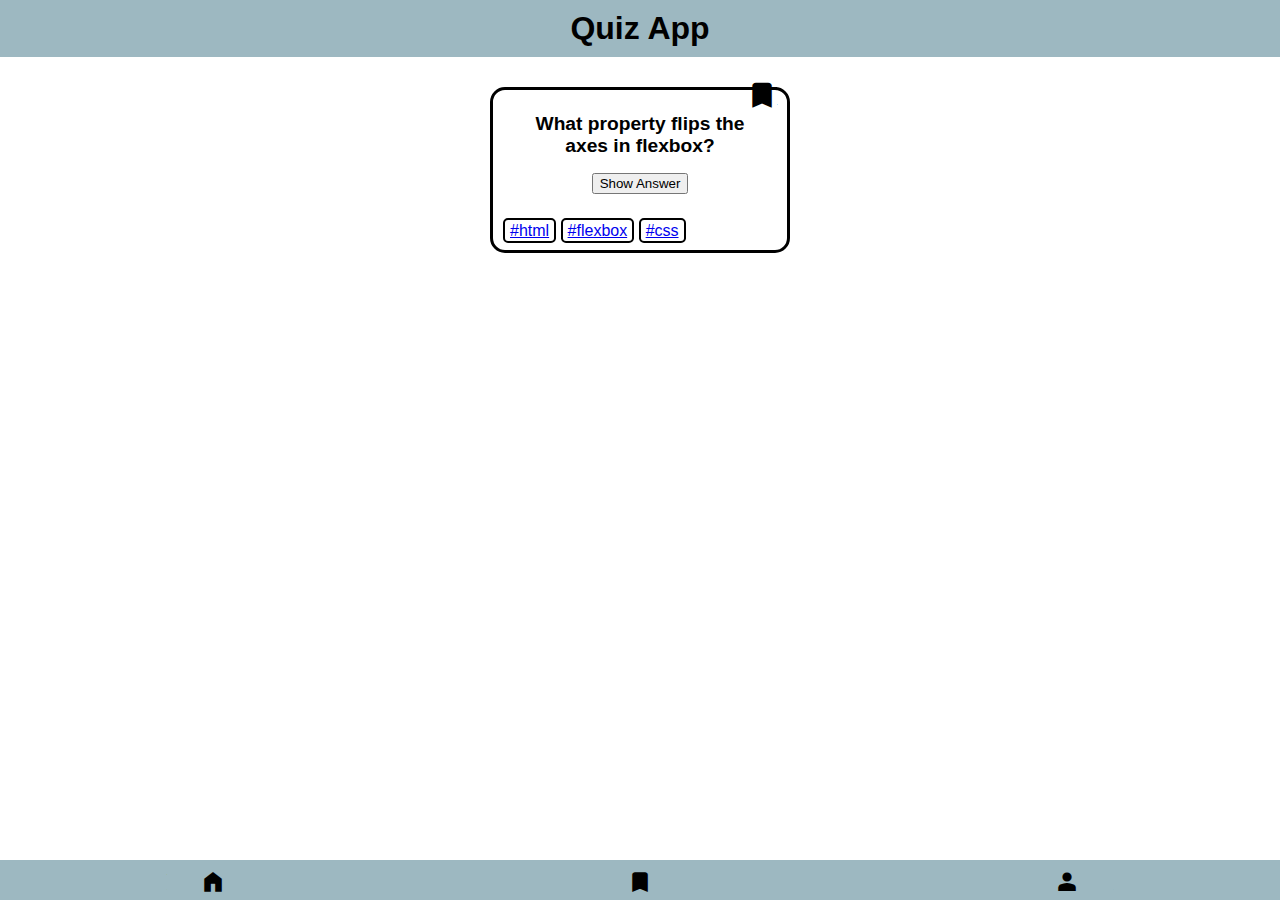
==== index.html @ 4fe7c01e "update" ====
<!DOCTYPE html>
<html lang="en">
  <head>
    <meta charset="UTF-8" />
    <meta http-equiv="X-UA-Compatible" content="IE=edge" />
    <meta name="viewport" content="width=device-width, initial-scale=1.0" />
    <title>Quiz App</title>

    <link
      rel="stylesheet"
      href="https://fonts.googleapis.com/css2?family=Material+Symbols+Outlined:opsz,wght,FILL,GRAD@20..48,100..700,0..1,-50..200"
    />
    <link rel="stylesheet" href="./css/styles.css" />
  </head>

  <body>
    <header>
      <h1>Quiz App</h1>
    </header>
    <main>
      <article class="card">
        <span class="material-symbols-outlined badge"> bookmark </span>
        <h2>What property flips the axes in flexbox?</h2>
        <button class="answer">Show Answer</button>
        <br />
        <section class="hashtags">
          <a
            href="https://developer.mozilla.org/en-US/docs/Web/HTML?retiredLocale=de"
            >#html</a
          >
          <a
            href="https://developer.mozilla.org/en-US/docs/Web/CSS/CSS_Flexible_Box_Layout/Basic_Concepts_of_Flexbox"
            >#flexbox</a
          >
          <a
            href="https://developer.mozilla.org/en-US/docs/Web/CSS?retiredLocale=de"
            >#css</a
          >
        </section>
      </article>
    </main>
    <footer>
      <span class="material-symbols-outlined"> home </span>
      <span class="material-symbols-outlined"> bookmark </span>
      <span class="material-symbols-outlined"> person_filled </span>
    </footer>
  </body>
</html>
---- css/styles.css ----
* {
  box-sizing: border-box;
}
body {
  margin: 0;
  font-family: Arial, Helvetica, sans-serif;
}
header {
  text-align: center;
  background-color: rgb(157, 184, 193);
  padding: 10px 5px;
}

header > h1 {
  margin: 0;
}
main {
  display: flex;
  flex-direction: column;
  align-items: center;
}
.card {
  border: 3px solid black;
  border-radius: 15px;
  display: flex;
  align-items: center;
  flex-direction: column;
  margin-left: min(50px, 10%);
  margin-right: min(50px, 10%);
  margin-top: 30px;
  margin-bottom: 30px;
  width: 300px;
  text-align: center;
  position: relative;
}
h2 {
  font-size: 1.2em;
  max-width: 240px;
  margin-top: 1.2em;
}
.hashtags {
  align-self: flex-start;
  margin: 10px;
}
.hashtags > a {
  border: 2px solid black;
  border-radius: 5px;
  padding: 2px 5px;
}
footer {
  display: flex;
  justify-content: space-around;
  background-color: rgb(157, 184, 193);
  position: fixed;
  bottom: 0;
  left: 0;
  right: 0;
}

footer .material-symbols-outlined {
  margin: 10px 5px 6px;
}

.material-symbols-outlined {
  font-variation-settings: "FILL" 1, "wght" 700, "GRAD" 200, "opsz" 40;
}

article > span {
  position: absolute;
  top: -10px;
  right: 10px;
  font-size: 30px !important;
}
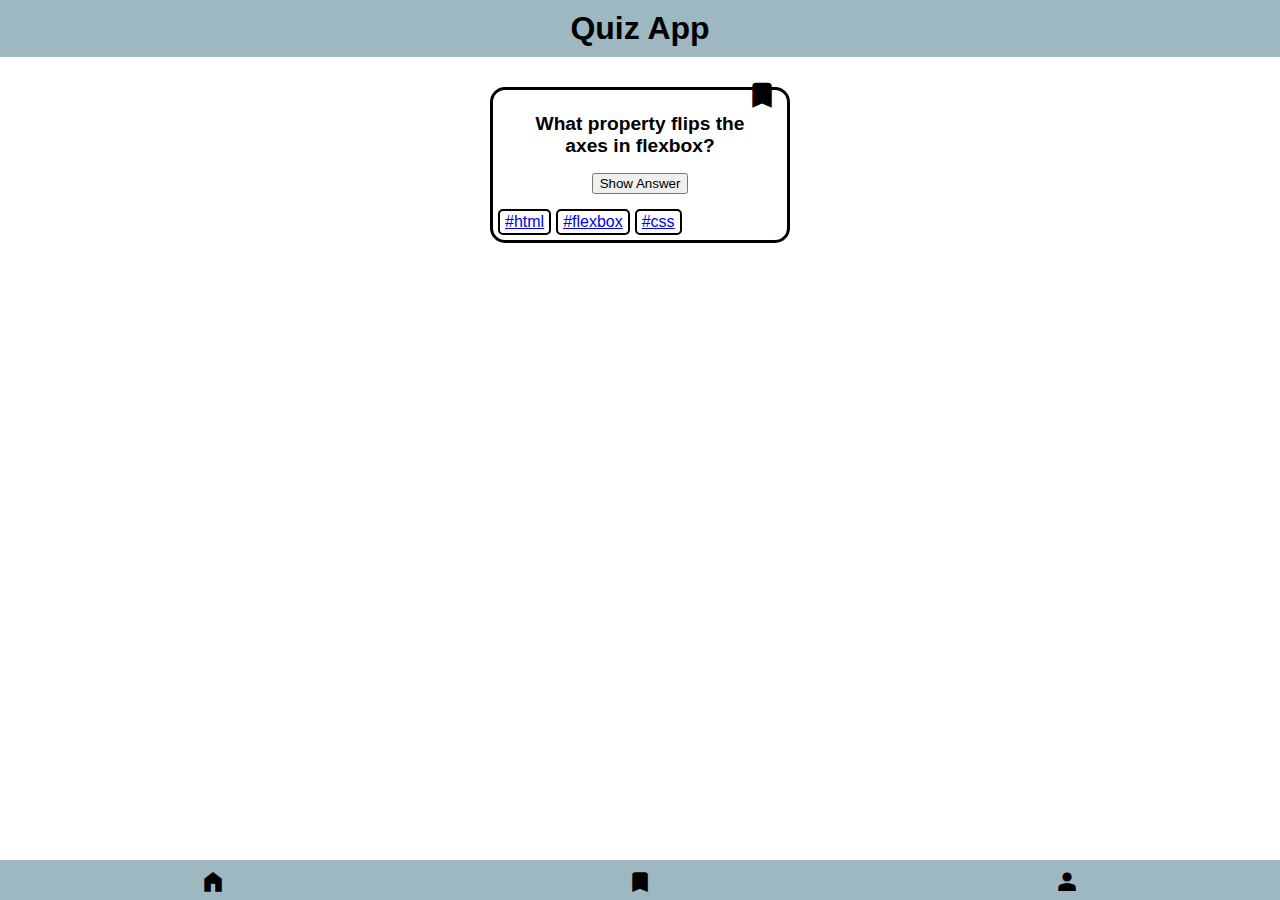
==== commit 50591d90: "make bem prettier" ====
--- a/index.html
+++ b/index.html
@@ -18,25 +18,30 @@
       <h1>Quiz App</h1>
     </header>
     <main>
-      <article class="card">
-        <span class="material-symbols-outlined badge"> bookmark </span>
-        <h2>What property flips the axes in flexbox?</h2>
-        <button class="answer">Show Answer</button>
-        <br />
-        <section class="hashtags">
-          <a
-            href="https://developer.mozilla.org/en-US/docs/Web/HTML?retiredLocale=de"
-            >#html</a
-          >
-          <a
-            href="https://developer.mozilla.org/en-US/docs/Web/CSS/CSS_Flexible_Box_Layout/Basic_Concepts_of_Flexbox"
-            >#flexbox</a
-          >
-          <a
-            href="https://developer.mozilla.org/en-US/docs/Web/CSS?retiredLocale=de"
-            >#css</a
-          >
-        </section>
+      <article class="Card">
+        <span class="material-symbols-outlined Card__bookmark"> bookmark </span>
+        <h2 class="Card__question">What property flips the axes in flexbox?</h2>
+        <button class="Card__answer-button">Show Answer</button>
+        <ul class="Card__hashtag-list">
+          <li class="Card__hashtag">
+            <a
+              href="https://developer.mozilla.org/en-US/docs/Web/HTML?retiredLocale=de"
+              >#html</a
+            >
+          </li>
+          <li class="Card__hashtag">
+            <a
+              href="https://developer.mozilla.org/en-US/docs/Web/CSS/CSS_Flexible_Box_Layout/Basic_Concepts_of_Flexbox"
+              >#flexbox</a
+            >
+          </li>
+          <li class="Card__hashtag">
+            <a
+              href="https://developer.mozilla.org/en-US/docs/Web/CSS?retiredLocale=de"
+              >#css</a
+            >
+          </li>
+        </ul>
       </article>
     </main>
     <footer>
--- a/css/styles.css
+++ b/css/styles.css
@@ -19,7 +19,7 @@
   flex-direction: column;
   align-items: center;
 }
-.card {
+.Card {
   border: 3px solid black;
   border-radius: 15px;
   display: flex;
@@ -33,19 +33,30 @@
   text-align: center;
   position: relative;
 }
-h2 {
+.Card__question {
   font-size: 1.2em;
   max-width: 240px;
   margin-top: 1.2em;
 }
-.hashtags {
+.Card__hashtag-list {
   align-self: flex-start;
-  margin: 10px;
+  list-style: none;
+  display: flex;
+  justify-content: space-around;
+  gap: 5px;
+  margin: 15px 5px 5px;
+  padding: 0;
 }
-.hashtags > a {
+.Card__hashtag {
   border: 2px solid black;
   border-radius: 5px;
   padding: 2px 5px;
+}
+.Card__bookmark {
+  position: absolute;
+  top: -10px;
+  right: 10px;
+  font-size: 30px;
 }
 footer {
   display: flex;
@@ -64,10 +75,3 @@
 .material-symbols-outlined {
   font-variation-settings: "FILL" 1, "wght" 700, "GRAD" 200, "opsz" 40;
 }
-
-article > span {
-  position: absolute;
-  top: -10px;
-  right: 10px;
-  font-size: 30px !important;
-}
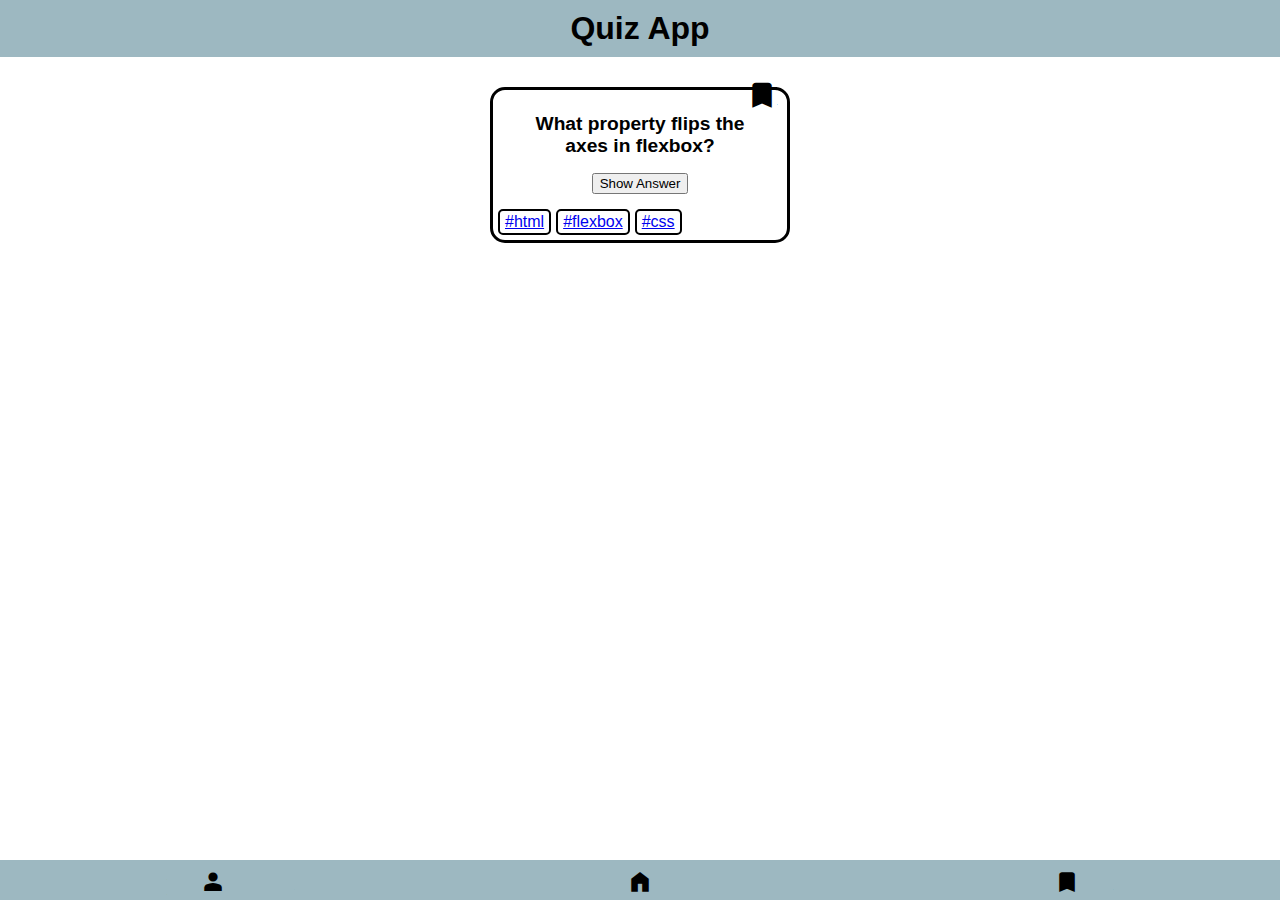
==== commit 165df951: "navbar" ====
--- a/index.html
+++ b/index.html
@@ -23,19 +23,19 @@
         <h2 class="Card__question">What property flips the axes in flexbox?</h2>
         <button class="Card__answer-button">Show Answer</button>
         <ul class="Card__hashtag-list">
-          <li class="Card__hashtag">
+          <li class="Card__hashtag-list-item">
             <a
               href="https://developer.mozilla.org/en-US/docs/Web/HTML?retiredLocale=de"
               >#html</a
             >
           </li>
-          <li class="Card__hashtag">
+          <li class="Card__hashtag-list-item">
             <a
               href="https://developer.mozilla.org/en-US/docs/Web/CSS/CSS_Flexible_Box_Layout/Basic_Concepts_of_Flexbox"
               >#flexbox</a
             >
           </li>
-          <li class="Card__hashtag">
+          <li class="Card__hashtag-list-item">
             <a
               href="https://developer.mozilla.org/en-US/docs/Web/CSS?retiredLocale=de"
               >#css</a
@@ -45,9 +45,13 @@
       </article>
     </main>
     <footer>
-      <span class="material-symbols-outlined"> home </span>
-      <span class="material-symbols-outlined"> bookmark </span>
-      <span class="material-symbols-outlined"> person_filled </span>
+      <nav>
+        <ul>
+          <li class="material-symbols-outlined">person_filled</li>
+          <li class="material-symbols-outlined">home</li>
+          <li class="material-symbols-outlined">bookmark</li>
+        </ul>
+      </nav>
     </footer>
   </body>
 </html>
--- a/css/styles.css
+++ b/css/styles.css
@@ -47,7 +47,7 @@
   margin: 15px 5px 5px;
   padding: 0;
 }
-.Card__hashtag {
+.Card__hashtag-list-item {
   border: 2px solid black;
   border-radius: 5px;
   padding: 2px 5px;
@@ -58,7 +58,7 @@
   right: 10px;
   font-size: 30px;
 }
-footer {
+footer ul {
   display: flex;
   justify-content: space-around;
   background-color: rgb(157, 184, 193);
@@ -66,6 +66,8 @@
   bottom: 0;
   left: 0;
   right: 0;
+  margin: 0;
+  padding: 0;
 }
 
 footer .material-symbols-outlined {
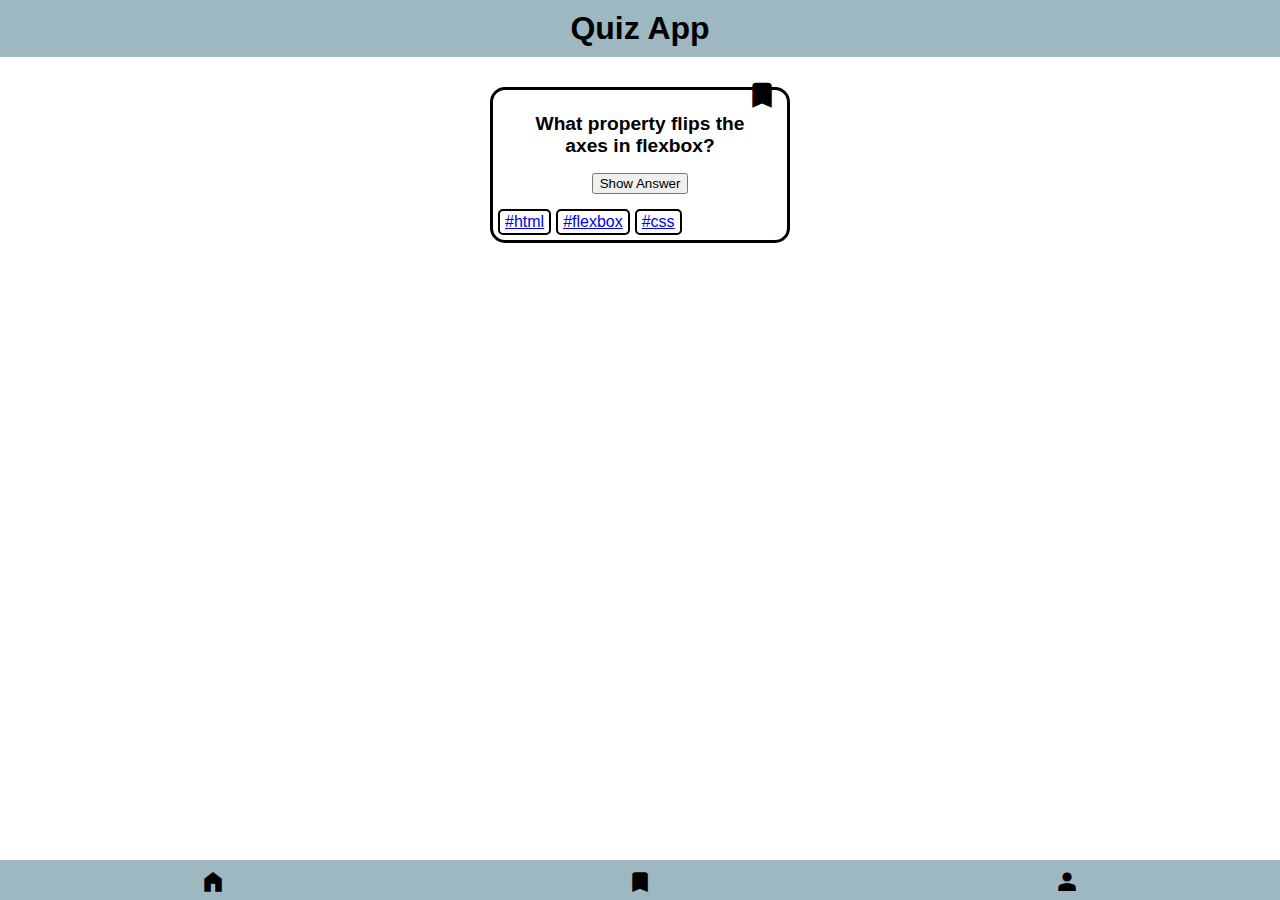
==== commit b5e16844: "fix footer" ====
--- a/index.html
+++ b/index.html
@@ -47,9 +47,9 @@
     <footer>
       <nav>
         <ul>
-          <li class="material-symbols-outlined">person_filled</li>
           <li class="material-symbols-outlined">home</li>
           <li class="material-symbols-outlined">bookmark</li>
+          <li class="material-symbols-outlined">person_filled</li>
         </ul>
       </nav>
     </footer>
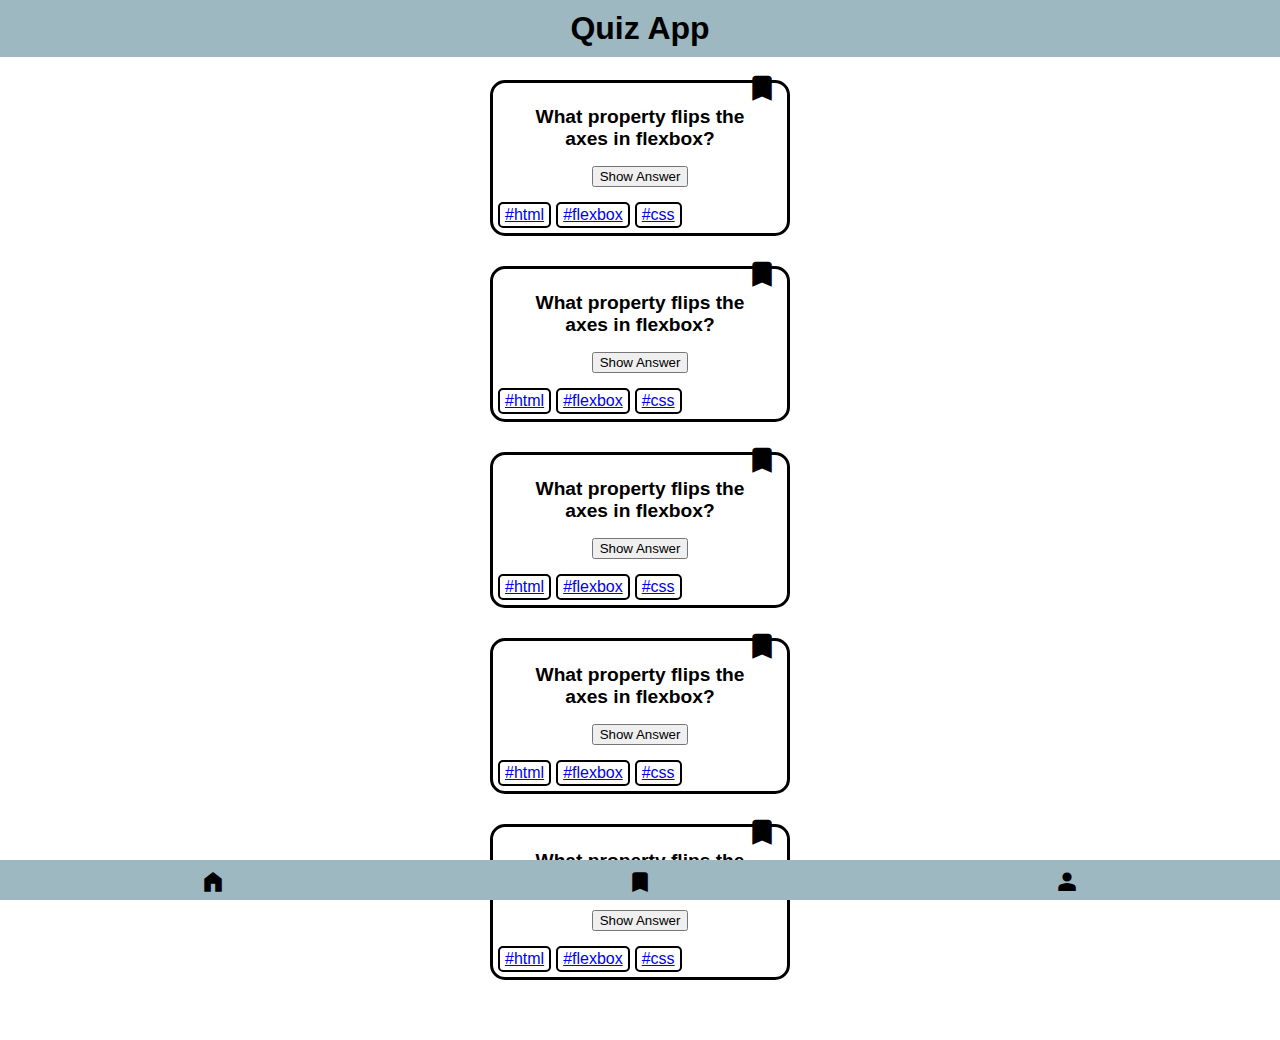
==== commit 556d7839: "mlutiply-cards and fix header and footer" ====
--- a/index.html
+++ b/index.html
@@ -18,7 +18,107 @@
       <h1>Quiz App</h1>
     </header>
     <main>
-      <article class="Card">
+      <article class="Card --one">
+        <span class="material-symbols-outlined Card__bookmark"> bookmark </span>
+        <h2 class="Card__question">What property flips the axes in flexbox?</h2>
+        <button class="Card__answer-button">Show Answer</button>
+        <ul class="Card__hashtag-list">
+          <li class="Card__hashtag-list-item">
+            <a
+              href="https://developer.mozilla.org/en-US/docs/Web/HTML?retiredLocale=de"
+              >#html</a
+            >
+          </li>
+          <li class="Card__hashtag-list-item">
+            <a
+              href="https://developer.mozilla.org/en-US/docs/Web/CSS/CSS_Flexible_Box_Layout/Basic_Concepts_of_Flexbox"
+              >#flexbox</a
+            >
+          </li>
+          <li class="Card__hashtag-list-item">
+            <a
+              href="https://developer.mozilla.org/en-US/docs/Web/CSS?retiredLocale=de"
+              >#css</a
+            >
+          </li>
+        </ul>
+      </article>
+      <article class="Card --two">
+        <span class="material-symbols-outlined Card__bookmark"> bookmark </span>
+        <h2 class="Card__question">What property flips the axes in flexbox?</h2>
+        <button class="Card__answer-button">Show Answer</button>
+        <ul class="Card__hashtag-list">
+          <li class="Card__hashtag-list-item">
+            <a
+              href="https://developer.mozilla.org/en-US/docs/Web/HTML?retiredLocale=de"
+              >#html</a
+            >
+          </li>
+          <li class="Card__hashtag-list-item">
+            <a
+              href="https://developer.mozilla.org/en-US/docs/Web/CSS/CSS_Flexible_Box_Layout/Basic_Concepts_of_Flexbox"
+              >#flexbox</a
+            >
+          </li>
+          <li class="Card__hashtag-list-item">
+            <a
+              href="https://developer.mozilla.org/en-US/docs/Web/CSS?retiredLocale=de"
+              >#css</a
+            >
+          </li>
+        </ul>
+      </article>
+      <article class="Card --three">
+        <span class="material-symbols-outlined Card__bookmark"> bookmark </span>
+        <h2 class="Card__question">What property flips the axes in flexbox?</h2>
+        <button class="Card__answer-button">Show Answer</button>
+        <ul class="Card__hashtag-list">
+          <li class="Card__hashtag-list-item">
+            <a
+              href="https://developer.mozilla.org/en-US/docs/Web/HTML?retiredLocale=de"
+              >#html</a
+            >
+          </li>
+          <li class="Card__hashtag-list-item">
+            <a
+              href="https://developer.mozilla.org/en-US/docs/Web/CSS/CSS_Flexible_Box_Layout/Basic_Concepts_of_Flexbox"
+              >#flexbox</a
+            >
+          </li>
+          <li class="Card__hashtag-list-item">
+            <a
+              href="https://developer.mozilla.org/en-US/docs/Web/CSS?retiredLocale=de"
+              >#css</a
+            >
+          </li>
+        </ul>
+      </article>
+      <article class="Card --four">
+        <span class="material-symbols-outlined Card__bookmark"> bookmark </span>
+        <h2 class="Card__question">What property flips the axes in flexbox?</h2>
+        <button class="Card__answer-button">Show Answer</button>
+        <ul class="Card__hashtag-list">
+          <li class="Card__hashtag-list-item">
+            <a
+              href="https://developer.mozilla.org/en-US/docs/Web/HTML?retiredLocale=de"
+              >#html</a
+            >
+          </li>
+          <li class="Card__hashtag-list-item">
+            <a
+              href="https://developer.mozilla.org/en-US/docs/Web/CSS/CSS_Flexible_Box_Layout/Basic_Concepts_of_Flexbox"
+              >#flexbox</a
+            >
+          </li>
+          <li class="Card__hashtag-list-item">
+            <a
+              href="https://developer.mozilla.org/en-US/docs/Web/CSS?retiredLocale=de"
+              >#css</a
+            >
+          </li>
+        </ul>
+      </article>
+      <article class="Card --five">
         <span class="material-symbols-outlined Card__bookmark"> bookmark </span>
         <h2 class="Card__question">What property flips the axes in flexbox?</h2>
         <button class="Card__answer-button">Show Answer</button>
--- a/css/styles.css
+++ b/css/styles.css
@@ -14,10 +14,21 @@
 header > h1 {
   margin: 0;
 }
+
+header {
+  position: fixed;
+  top: 0;
+  left: 0;
+  right: 0;
+  z-index: 1;
+}
+
 main {
   display: flex;
   flex-direction: column;
   align-items: center;
+  margin-top: 50px;
+  margin-bottom: 60px;
 }
 .Card {
   border: 3px solid black;
@@ -28,7 +39,7 @@
   margin-left: min(50px, 10%);
   margin-right: min(50px, 10%);
   margin-top: 30px;
-  margin-bottom: 30px;
+  margin-bottom: 0px;
   width: 300px;
   text-align: center;
   position: relative;
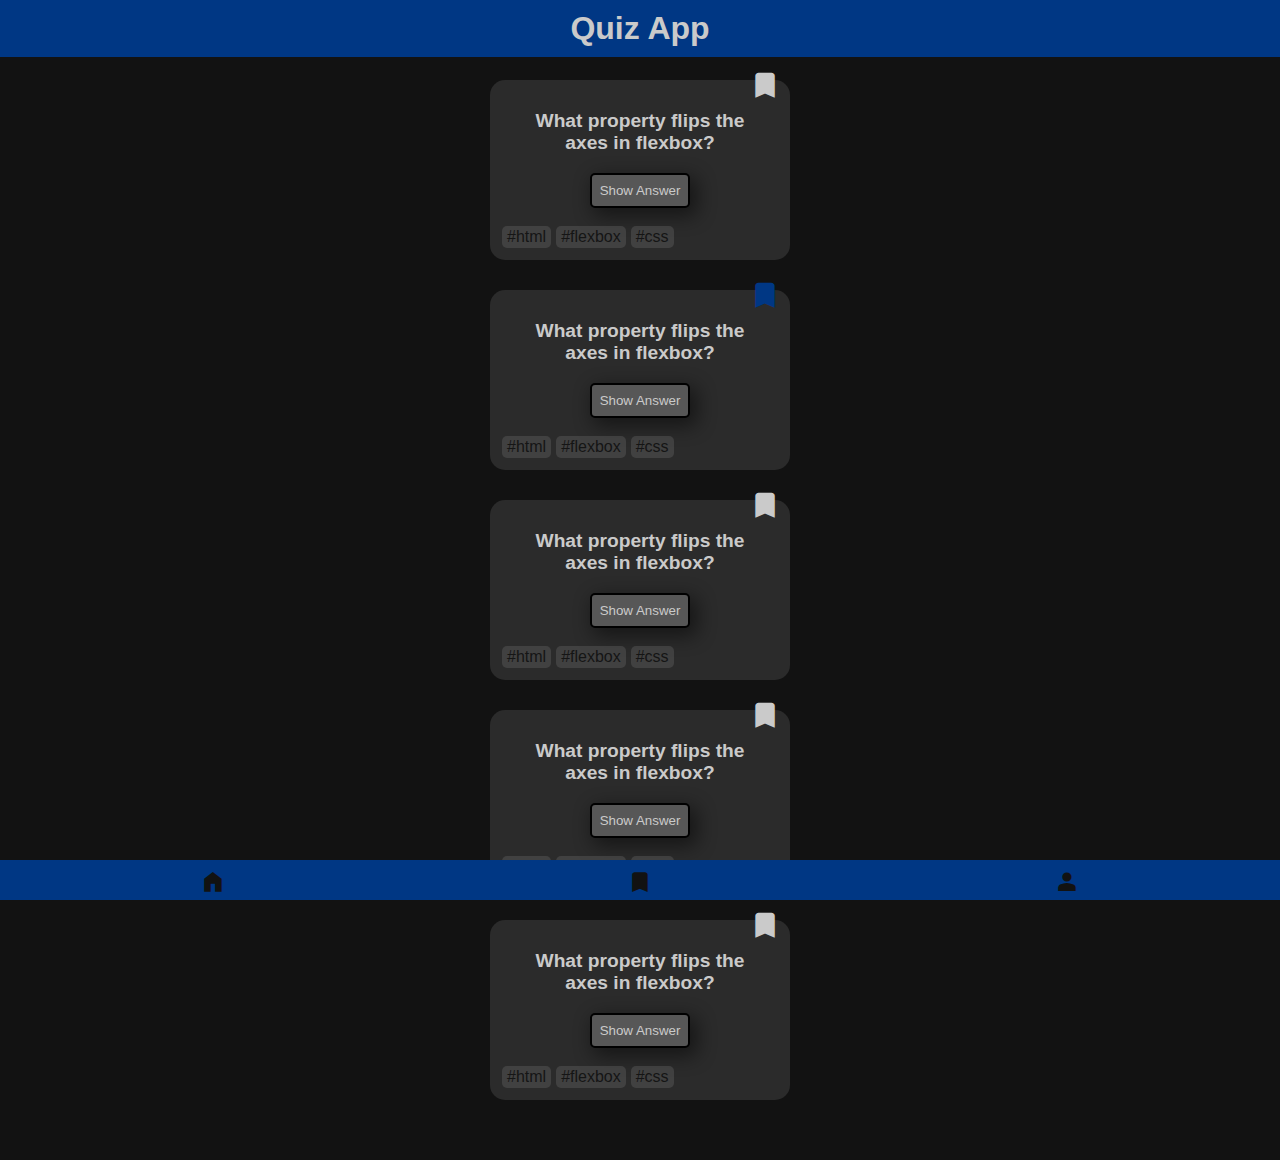
==== commit ed94fa3b: "change style" ====
--- a/index.html
+++ b/index.html
@@ -44,7 +44,11 @@
         </ul>
       </article>
       <article class="Card --two">
-        <span class="material-symbols-outlined Card__bookmark"> bookmark </span>
+        <span
+          class="material-symbols-outlined Card__bookmark Card__bookmark--marked"
+        >
+          bookmark
+        </span>
         <h2 class="Card__question">What property flips the axes in flexbox?</h2>
         <button class="Card__answer-button">Show Answer</button>
         <ul class="Card__hashtag-list">
--- a/css/styles.css
+++ b/css/styles.css
@@ -1,14 +1,24 @@
 * {
   box-sizing: border-box;
 }
+:root {
+  --color-five: #cacaca;
+  --color-two: #575757;
+  --color-three: #2b2b2b;
+  --color-four: #121212;
+  --color-one: #003784;
+}
+
 body {
   margin: 0;
   font-family: Arial, Helvetica, sans-serif;
+  background-color: var(--color-four);
 }
 header {
   text-align: center;
-  background-color: rgb(157, 184, 193);
+  background-color: var(--color-one);
   padding: 10px 5px;
+  color: var(--color-five);
 }
 
 header > h1 {
@@ -31,7 +41,7 @@
   margin-bottom: 60px;
 }
 .Card {
-  border: 3px solid black;
+  border: none;
   border-radius: 15px;
   display: flex;
   align-items: center;
@@ -43,12 +53,29 @@
   width: 300px;
   text-align: center;
   position: relative;
+  background-color: var(--color-three);
+  padding: 7px;
+  color: var(--color-five);
 }
 .Card__question {
   font-size: 1.2em;
   max-width: 240px;
   margin-top: 1.2em;
 }
+.Card__answer-button {
+  background-color: var(--color-two);
+  border: none;
+  padding: 8px;
+  margin: 3px;
+  color: var(--color-five);
+  border-radius: 5px;
+  border: 2px solid black;
+  box-shadow: 5px 6px 19px 2px rgba(0, 0, 0, 0.49);
+}
+/* .Card__answer-button:hover {
+  padding: 5px;
+  margin: 0px;
+} */
 .Card__hashtag-list {
   align-self: flex-start;
   list-style: none;
@@ -59,20 +86,33 @@
   padding: 0;
 }
 .Card__hashtag-list-item {
-  border: 2px solid black;
+  border: none;
   border-radius: 5px;
   padding: 2px 5px;
+  background-color: var(--color-two);
+  opacity: 0.5;
+}
+.Card__hashtag-list-item a {
+  color: black;
+  text-decoration: none;
 }
 .Card__bookmark {
   position: absolute;
   top: -10px;
   right: 10px;
   font-size: 30px;
+  color: var(--color-five);
+}
+.Card__bookmark--marked {
+  color: var(--color-one);
+}
+footer {
+  color: var(--color-four);
 }
 footer ul {
   display: flex;
   justify-content: space-around;
-  background-color: rgb(157, 184, 193);
+  background-color: var(--color-one);
   position: fixed;
   bottom: 0;
   left: 0;
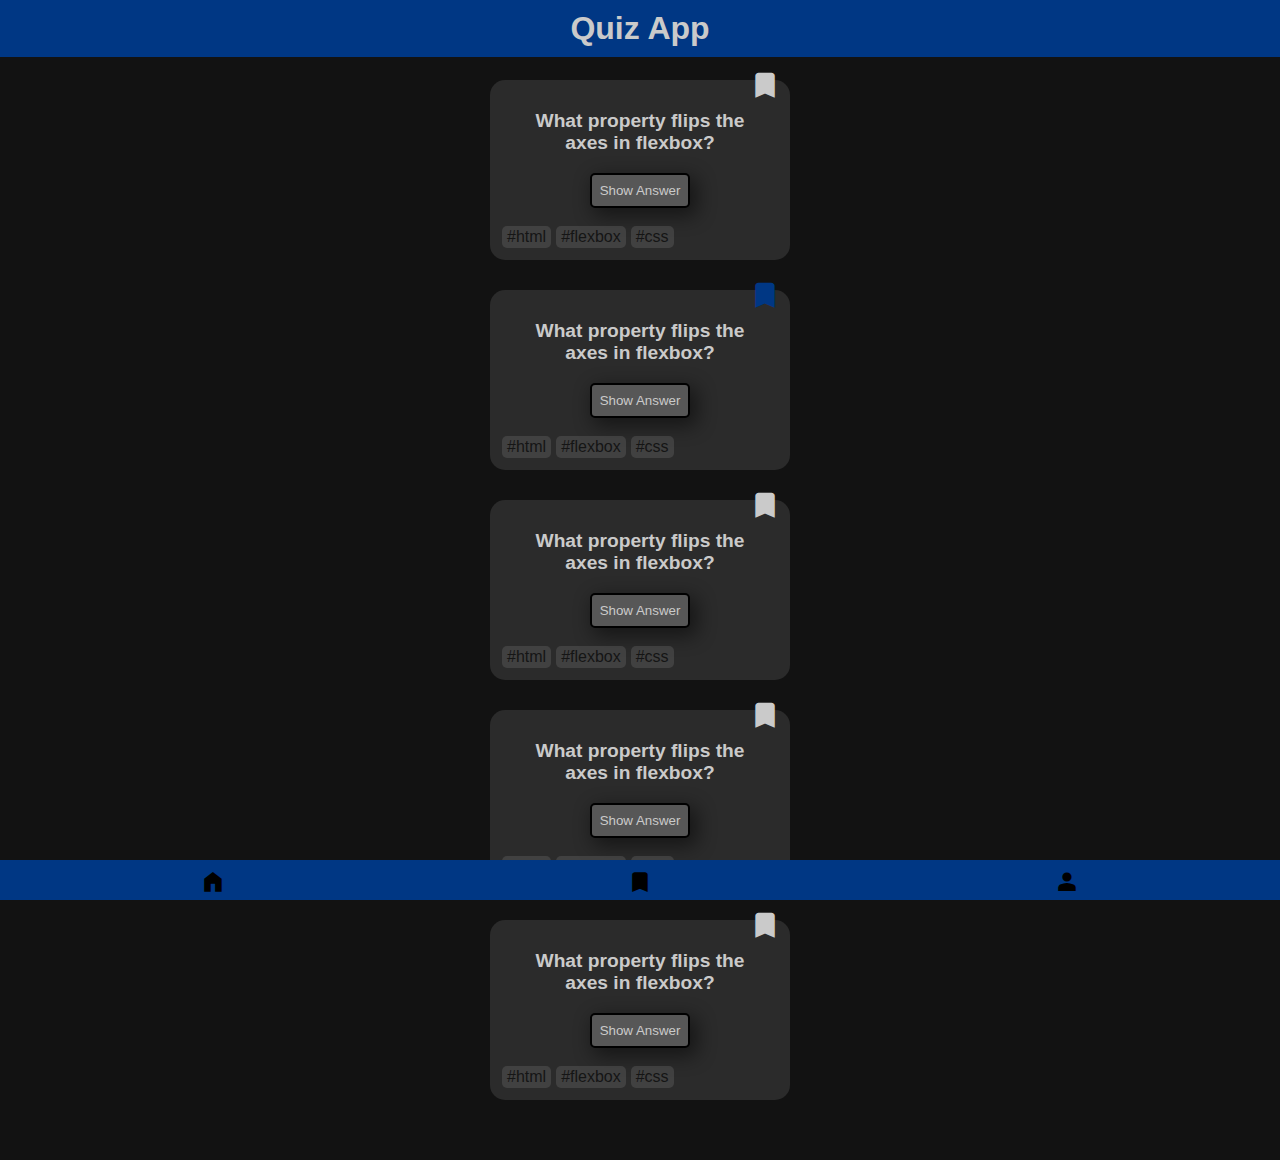
==== commit 917bea45: "style profile Page and rename Css-files" ====
--- a/index.html
+++ b/index.html
@@ -18,24 +18,24 @@
       <h1>Quiz App</h1>
     </header>
     <main>
-      <article class="Card --one">
-        <span class="material-symbols-outlined Card__bookmark"> bookmark </span>
-        <h2 class="Card__question">What property flips the axes in flexbox?</h2>
-        <button class="Card__answer-button">Show Answer</button>
-        <ul class="Card__hashtag-list">
-          <li class="Card__hashtag-list-item">
+      <article class="card --one">
+        <span class="material-symbols-outlined card__bookmark"> bookmark </span>
+        <h2 class="card__question">What property flips the axes in flexbox?</h2>
+        <button class="card__answer-button">Show Answer</button>
+        <ul class="card__hashtag-list">
+          <li class="card__hashtag-list-item">
             <a
               href="https://developer.mozilla.org/en-US/docs/Web/HTML?retiredLocale=de"
               >#html</a
             >
           </li>
-          <li class="Card__hashtag-list-item">
+          <li class="card__hashtag-list-item">
             <a
               href="https://developer.mozilla.org/en-US/docs/Web/CSS/CSS_Flexible_Box_Layout/Basic_Concepts_of_Flexbox"
               >#flexbox</a
             >
           </li>
-          <li class="Card__hashtag-list-item">
+          <li class="card__hashtag-list-item">
             <a
               href="https://developer.mozilla.org/en-US/docs/Web/CSS?retiredLocale=de"
               >#css</a
@@ -43,28 +43,28 @@
           </li>
         </ul>
       </article>
-      <article class="Card --two">
+      <article class="card --two">
         <span
-          class="material-symbols-outlined Card__bookmark Card__bookmark--marked"
+          class="material-symbols-outlined card__bookmark card__bookmark--marked"
         >
           bookmark
         </span>
-        <h2 class="Card__question">What property flips the axes in flexbox?</h2>
-        <button class="Card__answer-button">Show Answer</button>
-        <ul class="Card__hashtag-list">
-          <li class="Card__hashtag-list-item">
+        <h2 class="card__question">What property flips the axes in flexbox?</h2>
+        <button class="card__answer-button">Show Answer</button>
+        <ul class="card__hashtag-list">
+          <li class="card__hashtag-list-item">
             <a
               href="https://developer.mozilla.org/en-US/docs/Web/HTML?retiredLocale=de"
               >#html</a
             >
           </li>
-          <li class="Card__hashtag-list-item">
+          <li class="card__hashtag-list-item">
             <a
               href="https://developer.mozilla.org/en-US/docs/Web/CSS/CSS_Flexible_Box_Layout/Basic_Concepts_of_Flexbox"
               >#flexbox</a
             >
           </li>
-          <li class="Card__hashtag-list-item">
+          <li class="card__hashtag-list-item">
             <a
               href="https://developer.mozilla.org/en-US/docs/Web/CSS?retiredLocale=de"
               >#css</a
@@ -72,24 +72,24 @@
           </li>
         </ul>
       </article>
-      <article class="Card --three">
-        <span class="material-symbols-outlined Card__bookmark"> bookmark </span>
-        <h2 class="Card__question">What property flips the axes in flexbox?</h2>
-        <button class="Card__answer-button">Show Answer</button>
-        <ul class="Card__hashtag-list">
-          <li class="Card__hashtag-list-item">
+      <article class="card --three">
+        <span class="material-symbols-outlined card__bookmark"> bookmark </span>
+        <h2 class="card__question">What property flips the axes in flexbox?</h2>
+        <button class="card__answer-button">Show Answer</button>
+        <ul class="card__hashtag-list">
+          <li class="card__hashtag-list-item">
             <a
               href="https://developer.mozilla.org/en-US/docs/Web/HTML?retiredLocale=de"
               >#html</a
             >
           </li>
-          <li class="Card__hashtag-list-item">
+          <li class="card__hashtag-list-item">
             <a
               href="https://developer.mozilla.org/en-US/docs/Web/CSS/CSS_Flexible_Box_Layout/Basic_Concepts_of_Flexbox"
               >#flexbox</a
             >
           </li>
-          <li class="Card__hashtag-list-item">
+          <li class="card__hashtag-list-item">
             <a
               href="https://developer.mozilla.org/en-US/docs/Web/CSS?retiredLocale=de"
               >#css</a
@@ -97,24 +97,24 @@
           </li>
         </ul>
       </article>
-      <article class="Card --four">
-        <span class="material-symbols-outlined Card__bookmark"> bookmark </span>
-        <h2 class="Card__question">What property flips the axes in flexbox?</h2>
-        <button class="Card__answer-button">Show Answer</button>
-        <ul class="Card__hashtag-list">
-          <li class="Card__hashtag-list-item">
+      <article class="card --four">
+        <span class="material-symbols-outlined card__bookmark"> bookmark </span>
+        <h2 class="card__question">What property flips the axes in flexbox?</h2>
+        <button class="card__answer-button">Show Answer</button>
+        <ul class="card__hashtag-list">
+          <li class="card__hashtag-list-item">
             <a
               href="https://developer.mozilla.org/en-US/docs/Web/HTML?retiredLocale=de"
               >#html</a
             >
           </li>
-          <li class="Card__hashtag-list-item">
+          <li class="card__hashtag-list-item">
             <a
               href="https://developer.mozilla.org/en-US/docs/Web/CSS/CSS_Flexible_Box_Layout/Basic_Concepts_of_Flexbox"
               >#flexbox</a
             >
           </li>
-          <li class="Card__hashtag-list-item">
+          <li class="card__hashtag-list-item">
             <a
               href="https://developer.mozilla.org/en-US/docs/Web/CSS?retiredLocale=de"
               >#css</a
@@ -122,24 +122,24 @@
           </li>
         </ul>
       </article>
-      <article class="Card --five">
-        <span class="material-symbols-outlined Card__bookmark"> bookmark </span>
-        <h2 class="Card__question">What property flips the axes in flexbox?</h2>
-        <button class="Card__answer-button">Show Answer</button>
-        <ul class="Card__hashtag-list">
-          <li class="Card__hashtag-list-item">
+      <article class="card --five">
+        <span class="material-symbols-outlined card__bookmark"> bookmark </span>
+        <h2 class="card__question">What property flips the axes in flexbox?</h2>
+        <button class="card__answer-button">Show Answer</button>
+        <ul class="card__hashtag-list">
+          <li class="card__hashtag-list-item">
             <a
               href="https://developer.mozilla.org/en-US/docs/Web/HTML?retiredLocale=de"
               >#html</a
             >
           </li>
-          <li class="Card__hashtag-list-item">
+          <li class="card__hashtag-list-item">
             <a
               href="https://developer.mozilla.org/en-US/docs/Web/CSS/CSS_Flexible_Box_Layout/Basic_Concepts_of_Flexbox"
               >#flexbox</a
             >
           </li>
-          <li class="Card__hashtag-list-item">
+          <li class="card__hashtag-list-item">
             <a
               href="https://developer.mozilla.org/en-US/docs/Web/CSS?retiredLocale=de"
               >#css</a
@@ -151,9 +151,15 @@
     <footer>
       <nav>
         <ul>
-          <li class="material-symbols-outlined">home</li>
-          <li class="material-symbols-outlined">bookmark</li>
-          <li class="material-symbols-outlined">person_filled</li>
+          <li class="material-symbols-outlined">
+            <a href="./index.html">home</a>
+          </li>
+          <li class="material-symbols-outlined">
+            <a href="./bookmarks.html">bookmark</a>
+          </li>
+          <li class="material-symbols-outlined">
+            <a href="./profile.html">person_filled</a>
+          </li>
         </ul>
       </nav>
     </footer>
--- a/css/styles.css
+++ b/css/styles.css
@@ -13,6 +13,7 @@
   margin: 0;
   font-family: Arial, Helvetica, sans-serif;
   background-color: var(--color-four);
+  color: var(--color-five);
 }
 header {
   text-align: center;
@@ -40,7 +41,10 @@
   margin-top: 50px;
   margin-bottom: 60px;
 }
-.Card {
+
+/* card */
+
+.card {
   border: none;
   border-radius: 15px;
   display: flex;
@@ -57,12 +61,12 @@
   padding: 7px;
   color: var(--color-five);
 }
-.Card__question {
+.card__question {
   font-size: 1.2em;
   max-width: 240px;
   margin-top: 1.2em;
 }
-.Card__answer-button {
+.card__answer-button {
   background-color: var(--color-two);
   border: none;
   padding: 8px;
@@ -72,11 +76,7 @@
   border: 2px solid black;
   box-shadow: 5px 6px 19px 2px rgba(0, 0, 0, 0.49);
 }
-/* .Card__answer-button:hover {
-  padding: 5px;
-  margin: 0px;
-} */
-.Card__hashtag-list {
+.card__hashtag-list {
   align-self: flex-start;
   list-style: none;
   display: flex;
@@ -85,27 +85,30 @@
   margin: 15px 5px 5px;
   padding: 0;
 }
-.Card__hashtag-list-item {
+.card__hashtag-list-item {
   border: none;
   border-radius: 5px;
   padding: 2px 5px;
   background-color: var(--color-two);
   opacity: 0.5;
 }
-.Card__hashtag-list-item a {
+.card__hashtag-list-item a {
   color: black;
   text-decoration: none;
 }
-.Card__bookmark {
+.card__bookmark {
   position: absolute;
   top: -10px;
   right: 10px;
   font-size: 30px;
   color: var(--color-five);
 }
-.Card__bookmark--marked {
+.card__bookmark--marked {
   color: var(--color-one);
 }
+
+/* footer */
+
 footer {
   color: var(--color-four);
 }
@@ -128,3 +131,86 @@
 .material-symbols-outlined {
   font-variation-settings: "FILL" 1, "wght" 700, "GRAD" 200, "opsz" 40;
 }
+
+footer a {
+  color: black;
+  text-decoration: none;
+}
+
+/* profile page */
+.profile-card {
+  width: 90%;
+  margin-top: 3rem;
+  display: flex;
+  flex-direction: column;
+  align-items: center;
+}
+
+.profile-card__img {
+  width: 13rem;
+  height: 13rem;
+  border-radius: 30%;
+}
+
+.profile-card__about {
+  background-color: var(--color-three);
+  padding: 1rem 1rem 0.5rem 1rem;
+  border-radius: 2rem;
+}
+.profile-card__about-heading {
+  margin: 0;
+}
+
+.profile-card__about-text {
+  margin: 0.5rem 0;
+}
+
+.counter-list {
+  padding: 0;
+  display: flex;
+  gap: 0.5rem;
+}
+
+.counter-list__container {
+  height: auto;
+  display: flex;
+  justify-content: center;
+  align-items: center;
+  padding: 0.4rem 1rem;
+  border-radius: 0.7rem;
+  background-color: #2b2b2b;
+}
+
+.counter-list__item {
+  z-index: 1;
+  color: var(--color-five);
+  padding-right: 0.4rem;
+}
+
+.settings {
+  width: 90%;
+}
+.settings h3 {
+  padding-left: 16px;
+}
+.settings__dark-mode {
+  display: flex;
+  align-items: center;
+  justify-content: center;
+  gap: 1rem;
+  padding: 0.4rem 1rem;
+  border-radius: 0.7rem;
+  background-color: #2b2b2b;
+  width: 70%;
+  margin: auto;
+}
+.settings__dark-mode-button {
+  color: var(--foreground);
+  border: 2px solid currentColor;
+  padding: 4px;
+  background: transparent;
+  cursor: pointer;
+  border-radius: 5px;
+  width: 30px;
+  height: 30px;
+}
